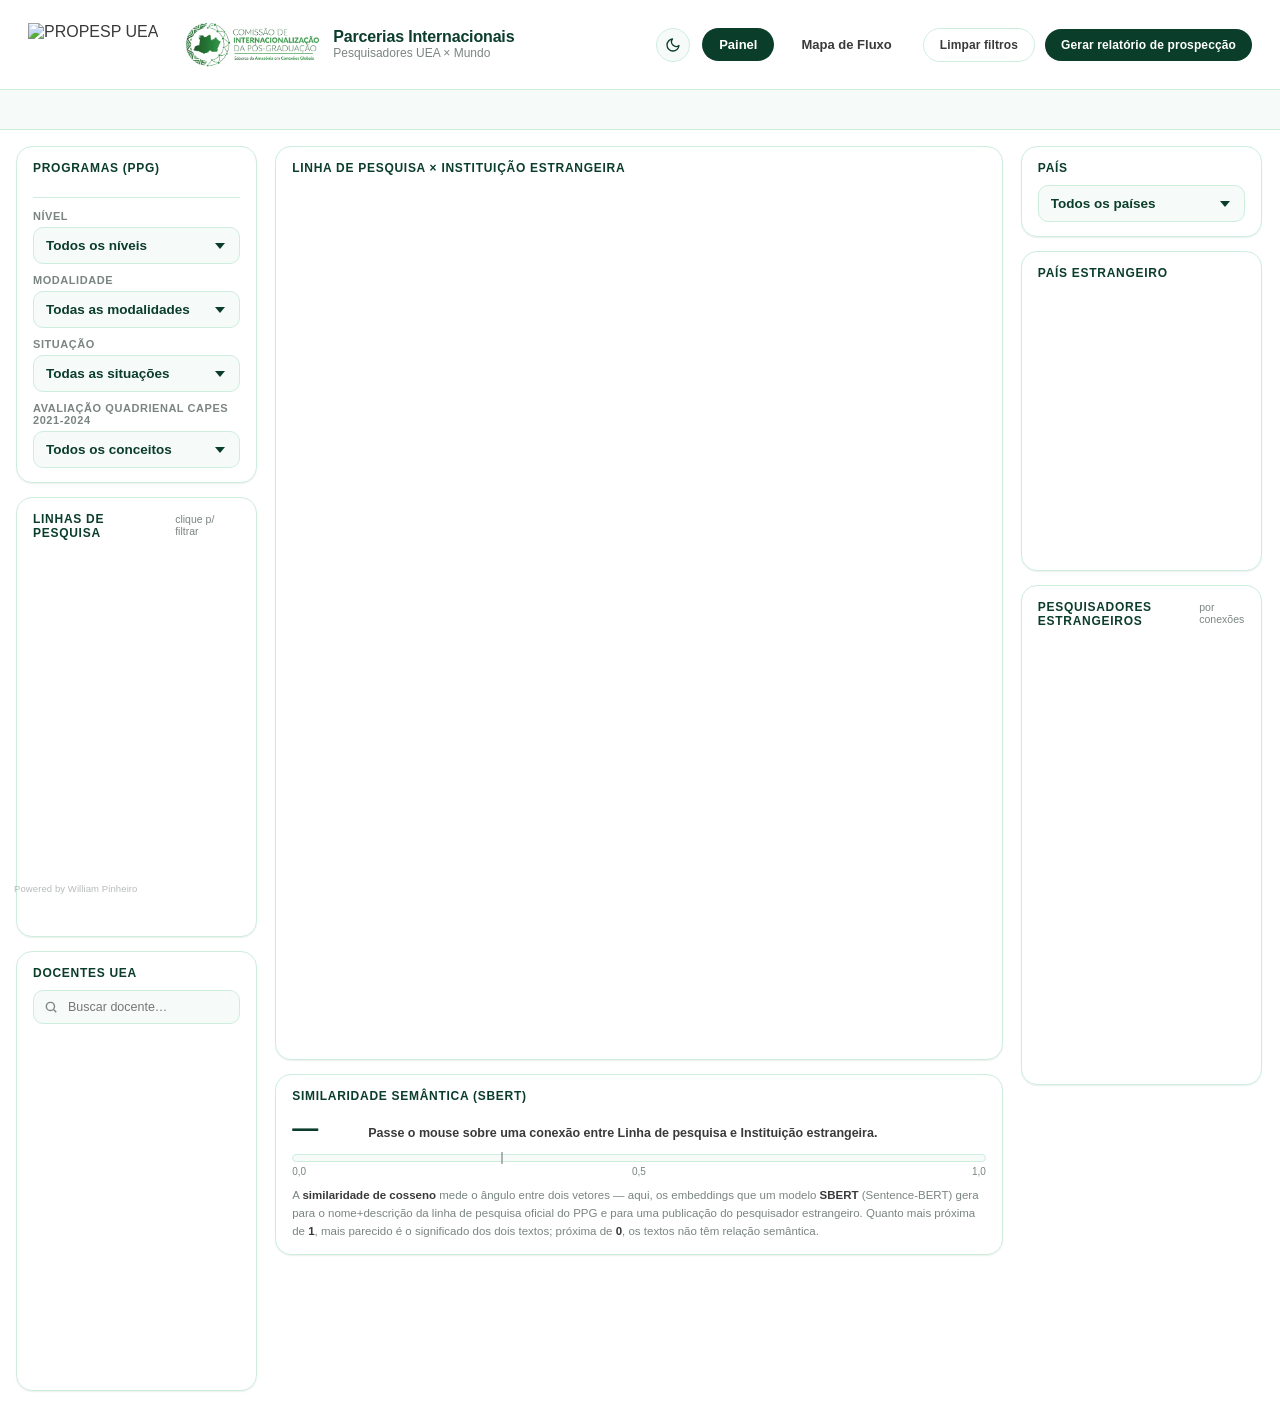
==== docs/index.html @ c83bd137 "Troca o ícone do OpenAlex nos perfis pelo logo simples (marca oficial) Substitui o logo anterior (wo" ====
<!doctype html>
<html lang="pt-BR">
<head>
<meta charset="utf-8" />
<meta name="viewport" content="width=device-width, initial-scale=1" />
<script>(function(){var t=localStorage.getItem('gerbras-theme');if(t==='dark'||t==='light')document.documentElement.setAttribute('data-theme',t);})();</script>
<title>PROPESP · Parcerias Internacionais UEA</title>
<link rel="stylesheet" href="css/style.css?v=25" />
</head>
<body>

<header class="topbar">
  <div class="topbar__brand">
    <img src="image/propespuea.svg" alt="PROPESP UEA" class="topbar__logo" />
    <img src="image/logo_internacionalizacao.png" alt="Comissão de Internacionalização da Pós-Graduação" class="topbar__logo topbar__logo--intl" />
    <div class="topbar__title">
      <strong>Parcerias Internacionais</strong>
      <span>Pesquisadores UEA × Mundo</span>
    </div>
  </div>

  <nav class="topbar__nav">
    <button type="button" id="theme-toggle" class="theme-toggle" aria-label="Alternar tema">
      <svg class="icon-sun" viewBox="0 0 24 24" fill="none" stroke="currentColor" stroke-width="2" stroke-linecap="round"><circle cx="12" cy="12" r="4"/><path d="M12 2v2M12 20v2M4.93 4.93l1.41 1.41M17.66 17.66l1.41 1.41M2 12h2M20 12h2M4.93 19.07l1.41-1.41M17.66 6.34l1.41-1.41"/></svg>
      <svg class="icon-moon" viewBox="0 0 24 24" fill="none" stroke="currentColor" stroke-width="2" stroke-linecap="round" stroke-linejoin="round"><path d="M21 12.79A9 9 0 1111.21 3 7 7 0 0021 12.79z"/></svg>
    </button>
    <a href="index.html" class="topbar__link is-active">Painel</a>
    <a href="flowmap.html" class="topbar__link">Mapa de Fluxo</a>
    <button class="btn btn--ghost" id="btn-clear-filters" style="margin-left:4px;">Limpar filtros</button>
    <button class="btn" id="btn-report">Gerar relatório de prospecção</button>
  </nav>
</header>

<div class="statbar" id="topbar-stats"></div>

<main class="layout">

  <!-- ===================== Coluna 1 — filtros ===================== -->
  <section class="col col--left">

    <div class="panel" data-help="Filtra pelo Programa de Pós-Graduação (PPG) da UEA. Selecionar um PPG agrupa todos os professores vinculados a ele e mostra só as linhas de pesquisa oficiais desse PPG. O número à direita de cada item é o conceito CAPES do PPG na Avaliação Quadrienal 2021-2024.">
      <div class="panel__header">
        <span class="panel__title">Programas (PPG)</span>
        <span class="panel__hint" id="ppg-count-hint"></span>
      </div>
      <div class="checklist" id="filter-ppg-list"></div>

      <div class="capes-filters" data-help="Filtra os PPGs (e, por consequência, os professores) pelos atributos cadastrados na Avaliação Quadrienal CAPES 2021-2024: nível do curso, modalidade, situação e conceito obtido.">
        <div class="field">
          <label>Nível</label>
          <select id="filter-nivel" class="dropdown">
            <option value="">Todos os níveis</option>
          </select>
        </div>
        <div class="field">
          <label>Modalidade</label>
          <select id="filter-modalidade" class="dropdown">
            <option value="">Todas as modalidades</option>
          </select>
        </div>
        <div class="field">
          <label>Situação</label>
          <select id="filter-situacao" class="dropdown">
            <option value="">Todas as situações</option>
          </select>
        </div>
        <div class="field">
          <label>Avaliação quadrienal CAPES 2021-2024</label>
          <select id="filter-conceito" class="dropdown">
            <option value="">Todos os conceitos</option>
          </select>
        </div>
      </div>
    </div>

    <div class="panel panel--grow" style="height:440px;" data-help="Lista as linhas de pesquisa OFICIAIS (nome + descrição do PPG) do(s) PPG(s) selecionado(s) — ou de todos, se nenhum PPG estiver selecionado. Clique numa linha para filtrar o painel só por ela — o número ao lado é quantas conexões internacionais aquela linha tem.">
      <div class="panel__header">
        <span class="panel__title">Linhas de pesquisa</span>
        <span class="panel__hint">clique p/ filtrar</span>
      </div>
      <div class="panel__body">
        <div class="picklist" id="linhas-list"></div>
      </div>
    </div>

    <div class="panel panel--grow" style="height:440px;" data-help="Lista todos os docentes da UEA do(s) PPG(s) selecionado(s) — ou de todos, se nenhum PPG estiver selecionado. Busque pelo nome; o ícone de ORCID (quando disponível) leva ao perfil público do docente. Clique no nome pra abrir o perfil dele no dashboard.">
      <div class="panel__header">
        <span class="panel__title">Docentes UEA</span>
        <span class="panel__hint" id="prof-count-hint"></span>
      </div>
      <div class="panel__body">
        <div class="search-box">
          <svg width="14" height="14" viewBox="0 0 24 24" fill="none" stroke="currentColor" stroke-width="2.4"><circle cx="11" cy="11" r="7"/><path d="M21 21l-4.3-4.3"/></svg>
          <input type="text" id="prof-search" placeholder="Buscar docente…" />
        </div>
        <div class="picklist" id="prof-list"></div>
      </div>
    </div>

  </section>

  <!-- ===================== Coluna 2 — Sankey ===================== -->
  <section class="col col--center">
    <div class="panel panel--grow" data-help="Diagrama de fluxo (Sankey): liga a linha de pesquisa oficial do PPG à instituição estrangeira onde foi encontrado um pesquisador com trabalho semanticamente parecido. A espessura de cada faixa é proporcional ao número de conexões; passe o mouse sobre uma faixa para ver o valor exato.">
      <div class="panel__header">
        <span class="panel__title">Linha de pesquisa × Instituição estrangeira</span>
        <span class="panel__hint" id="sankey-hint"></span>
      </div>
      <div class="panel__body" id="sankey-chart"></div>
    </div>

    <div class="panel" id="sbert-card" data-help="Mede, de 0 a 1, o quão parecido é o significado entre o nome+descrição da linha de pesquisa do PPG e o trabalho do pesquisador estrangeiro, usando um modelo de linguagem (SBERT). Passe o mouse sobre uma faixa do Sankey acima para ver o valor de um par específico aqui.">
      <div class="panel__header">
        <span class="panel__title">Similaridade semântica (SBERT)</span>
        <span class="panel__hint" id="sbert-hint"></span>
      </div>
      <div class="sbert-body">
        <div class="sbert-readout">
          <div class="sbert-score" id="sbert-score">—</div>
          <div class="sbert-pair" id="sbert-pair">Passe o mouse sobre uma conexão entre Linha de pesquisa e Instituição estrangeira.</div>
        </div>
        <div class="sbert-gauge">
          <div class="sbert-gauge__track">
            <div class="sbert-gauge__fill" id="sbert-fill"></div>
            <div class="sbert-gauge__threshold" title="Limiar de referência usado no matching (0,30)"></div>
          </div>
          <div class="sbert-gauge__scale"><span>0,0</span><span>0,5</span><span>1,0</span></div>
        </div>
        <p class="sbert-desc">
          A <b>similaridade de cosseno</b> mede o ângulo entre dois vetores — aqui, os
          embeddings que um modelo <b>SBERT</b> (Sentence-BERT) gera para o nome+descrição
          da linha de pesquisa oficial do PPG e para uma publicação do pesquisador
          estrangeiro. Quanto mais próxima de <b>1</b>, mais parecido é o significado dos
          dois textos; próxima de <b>0</b>, os textos não têm relação semântica.
        </p>
      </div>
    </div>
  </section>

  <!-- ===================== Coluna 3 — visão geral ===================== -->
  <section class="col col--right">

    <div class="panel" data-help="Filtra as conexões pelo país de destino da instituição estrangeira.">
      <div class="panel__header"><span class="panel__title">País</span></div>
      <div class="field">
        <select id="filter-pais" class="dropdown">
          <option value="">Todos os países</option>
        </select>
      </div>
    </div>

    <div class="panel" style="height:320px; display:flex; flex-direction:column;" data-help="Mapa de calor: quanto mais escura a cor de um país, mais conexões (matches) a UEA tem com instituições localizadas lá, considerando os filtros ativos. Passe o mouse sobre um país para ver o número exato.">
      <div class="panel__header"><span class="panel__title">País estrangeiro</span></div>
      <div class="panel__body" id="map-chart" style="flex:1; min-height:0;"></div>
    </div>

    <div class="panel panel--grow" style="height:500px;" data-help="Ranking dos pesquisadores estrangeiros com mais conexões (matches) com professores da UEA, considerando os filtros ativos. Clique num nome para abrir o perfil completo daquele pesquisador.">
      <div class="panel__header">
        <span class="panel__title">Pesquisadores estrangeiros</span>
        <span class="panel__hint">por conexões</span>
      </div>
      <div class="panel__body" id="foreign-ranking"></div>
    </div>

  </section>

</main>

<footer class="site-credit">Powered by William Pinheiro</footer>

<script src="lib/d3.v7.min.js"></script>
<script src="lib/d3-sankey.min.js"></script>
<script src="lib/topojson-client.min.js"></script>
<script src="js/common.js?v=25"></script>
<script src="js/charts.js?v=25"></script>
<script src="js/report.js?v=25"></script>
<script src="js/page1.js?v=25"></script>
</body>
</html>
---- docs/css/style.css ----
/* ==========================================================================
   GERBRAS · Design system — estética clara, bordas finas verdes, motion Apple
   ========================================================================== */

:root {
  color-scheme: light;

  /* superfícies */
  --surface-page: #ffffff;
  --surface-panel: #ffffff;
  --surface-alt: #f6faf8;
  --surface-hover: #eef8f2;

  /* tinta / texto */
  --ink-primary: #0b3d2b;      /* verde escuro — títulos, valores em destaque */
  --ink-secondary: #3a3a3c;    /* cinza escuro — corpo de texto */
  --ink-muted: #7a8580;        /* cinza médio — legendas, eixos, metadados */
  --ink-on-accent: #ffffff;

  /* bordas */
  --border-hairline: #cdeedd;  /* verde claro, fino */
  --border-strong: #9fd9bb;

  /* acento interativo */
  --accent: #1f8a5f;
  --accent-strong: #0b6b45;
  --accent-wash: rgba(31, 138, 95, 0.08);

  /* paleta categórica (linhas de pesquisa) — validada scripts/validate_palette.js */
  --cat-1: #2a78d6; /* azul */
  --cat-2: #eb6834; /* laranja */
  --cat-3: #1baf7a; /* água */
  --cat-4: #eda100; /* amarelo */
  --cat-5: #e87ba4; /* magenta */
  --cat-6: #008300; /* verde */
  --cat-7: #4a3aa7; /* violeta */
  --cat-8: #e34948; /* vermelho — reservado p/ bucket "Outras" */

  /* geometria */
  --radius-sm: 10px;
  --radius-md: 16px;
  --radius-lg: 22px;
  --radius-pill: 999px;

  /* sombra sutil */
  --shadow-sm: 0 1px 2px rgba(11, 61, 43, 0.05), 0 1px 1px rgba(11, 61, 43, 0.03);
  --shadow-md: 0 8px 24px rgba(11, 61, 43, 0.08);
  --shadow-lift: 0 12px 32px rgba(11, 61, 43, 0.14);

  /* motion — curva estilo Apple */
  --ease: cubic-bezier(0.32, 0.72, 0, 1);
  --dur-fast: 160ms;
  --dur-mid: 280ms;
  --dur-slow: 480ms;

  --font: -apple-system, BlinkMacSystemFont, "SF Pro Display", "SF Pro Text",
    "Segoe UI", "Helvetica Neue", Arial, sans-serif;

  --topbar-h: 10vh;

  /* mapas/gráficos — cromo neutro (lido pelo JS via getComputedStyle) */
  --chart-map-fill: #eef5f1;
  --chart-map-border: #0b6b45; /* alto contraste c/ o fill p/ projeção (datashow) */
  --chart-node-neutral: #0b3d2b;
  --chart-seq-1: #eaf7f0; --chart-seq-2: #c7ecda; --chart-seq-3: #96dab9;
  --chart-seq-4: #5fc192; --chart-seq-5: #2e9e6c; --chart-seq-6: #0f7a4d; --chart-seq-7: #0b5c3a;

  --topbar-bg: rgba(255, 255, 255, 0.9);
}

/* ---------- tema escuro: alta legibilidade, mesmos tokens ---------- */
@media (prefers-color-scheme: dark) {
  :root:not([data-theme="light"]) {
    color-scheme: dark;
    --surface-page: #0a100c;
    --surface-panel: #101712;
    --surface-alt: #171f1a;
    --surface-hover: #1e2921;

    --ink-primary: #7fe8ab;
    --ink-secondary: #e7ebe8;
    --ink-muted: #93a196;
    --ink-on-accent: #06120a;

    --border-hairline: #24352b;
    --border-strong: #3a5a45;

    --accent: #34d399;
    --accent-strong: #6ee7b8;
    --accent-wash: rgba(52, 211, 153, 0.16);

    --cat-1: #3987e5; --cat-2: #d95926; --cat-3: #199e70; --cat-4: #c98500;
    --cat-5: #d55181; --cat-6: #14a814; --cat-7: #9085e9; --cat-8: #e66767;

    --shadow-sm: 0 1px 2px rgba(0, 0, 0, 0.5), 0 1px 1px rgba(0, 0, 0, 0.35);
    --shadow-md: 0 8px 24px rgba(0, 0, 0, 0.55);
    --shadow-lift: 0 12px 36px rgba(0, 0, 0, 0.65);

    --chart-map-fill: #1c2620;
    --chart-map-border: #6ee7b8; /* alto contraste c/ o fill p/ projeção (datashow) */
    --chart-node-neutral: #e7ebe8;
    --chart-seq-1: #142a20; --chart-seq-2: #164028; --chart-seq-3: #185c34;
    --chart-seq-4: #1c7d40; --chart-seq-5: #26a352; --chart-seq-6: #4bc873; --chart-seq-7: #8de6a5;

    --topbar-bg: rgba(10, 16, 12, 0.86);
  }
}
:root[data-theme="dark"] {
  color-scheme: dark;
  --surface-page: #0a100c;
  --surface-panel: #101712;
  --surface-alt: #171f1a;
  --surface-hover: #1e2921;

  --ink-primary: #7fe8ab;
  --ink-secondary: #e7ebe8;
  --ink-muted: #93a196;
  --ink-on-accent: #06120a;

  --border-hairline: #24352b;
  --border-strong: #3a5a45;

  --accent: #34d399;
  --accent-strong: #6ee7b8;
  --accent-wash: rgba(52, 211, 153, 0.16);

  --cat-1: #3987e5; --cat-2: #d95926; --cat-3: #199e70; --cat-4: #c98500;
  --cat-5: #d55181; --cat-6: #14a814; --cat-7: #9085e9; --cat-8: #e66767;

  --shadow-sm: 0 1px 2px rgba(0, 0, 0, 0.5), 0 1px 1px rgba(0, 0, 0, 0.35);
  --shadow-md: 0 8px 24px rgba(0, 0, 0, 0.55);
  --shadow-lift: 0 12px 36px rgba(0, 0, 0, 0.65);

  --chart-map-fill: #1c2620;
  --chart-map-border: #6ee7b8; /* alto contraste c/ o fill p/ projeção (datashow) */
  --chart-node-neutral: #e7ebe8;
  --chart-seq-1: #142a20; --chart-seq-2: #164028; --chart-seq-3: #185c34;
  --chart-seq-4: #1c7d40; --chart-seq-5: #26a352; --chart-seq-6: #4bc873; --chart-seq-7: #8de6a5;

  --topbar-bg: rgba(10, 16, 12, 0.86);
}

* { box-sizing: border-box; }

html, body {
  margin: 0;
  padding: 0;
  min-height: 100%;
  background: var(--surface-page);
  color: var(--ink-secondary);
  font-family: var(--font);
  -webkit-font-smoothing: antialiased;
  overflow-y: auto;
  overflow-x: hidden;
}

::selection { background: var(--accent-wash); color: var(--ink-primary); }

/* ---------- scrollbars finas, discretas ---------- */
* { scrollbar-width: thin; scrollbar-color: var(--border-strong) transparent; }
*::-webkit-scrollbar { width: 6px; height: 6px; }
*::-webkit-scrollbar-thumb { background: var(--border-strong); border-radius: var(--radius-pill); }
*::-webkit-scrollbar-track { background: transparent; }

/* ==========================================================================
   Barra superior
   ========================================================================== */
.topbar {
  height: var(--topbar-h);
  min-height: 56px;
  display: flex;
  align-items: center;
  justify-content: space-between;
  padding: 0 28px;
  background: var(--topbar-bg);
  backdrop-filter: saturate(180%) blur(14px);
  border-bottom: 1px solid var(--border-hairline);
  position: relative;
  z-index: 20;
}

.topbar__brand { display: flex; align-items: center; gap: 14px; }
.topbar__logo { height: calc(var(--topbar-h) * 0.6); max-height: 44px; width: auto; display: block; }
.topbar__logo--intl { max-width: 190px; padding-left: 14px; border-left: 1px solid var(--border); }
.topbar__title { display: flex; flex-direction: column; line-height: 1.15; }
.topbar__title strong { color: var(--ink-primary); font-size: 16px; font-weight: 700; letter-spacing: -0.01em; }
.topbar__title span { color: var(--ink-muted); font-size: 12px; font-weight: 500; }

.site-credit {
  position: fixed; left: 14px; bottom: 6px; z-index: 5;
  font-size: 9.5px; font-weight: 500; color: var(--ink-muted);
  opacity: 0.55; letter-spacing: 0.01em; pointer-events: none;
}

.topbar__nav { display: flex; align-items: center; gap: 10px; }
.topbar__link {
  font-size: 13px; font-weight: 600; color: var(--ink-secondary);
  text-decoration: none; padding: 8px 16px; border-radius: var(--radius-pill);
  border: 1px solid transparent; transition: all var(--dur-fast) var(--ease);
}
.topbar__link:hover { background: var(--surface-hover); border-color: var(--border-hairline); }
.topbar__link.is-active { background: var(--ink-primary); color: var(--ink-on-accent); }

/* segunda barra, logo abaixo do topbar — só os cards de estatística
   (Pesquisadores / Instituições estrangeiras / Conexões etc.) */
.statbar {
  display: flex; align-items: center; justify-content: center; gap: 32px;
  min-height: 40px;
  padding: 10px 28px;
  background: var(--surface-alt);
  border-bottom: 1px solid var(--border-hairline);
  position: relative; z-index: 19;
}
.topbar__stat { text-align: center; line-height: 1.1; }
.topbar__stat b { display: block; font-size: 15px; color: var(--ink-primary); font-variant-numeric: tabular-nums; }
.topbar__stat small { font-size: 10.5px; color: var(--ink-muted); text-transform: uppercase; letter-spacing: 0.04em; }

.theme-toggle {
  display: flex; align-items: center; justify-content: center;
  width: 34px; height: 34px; flex: none; margin-right: 2px;
  border-radius: 50%; border: 1px solid var(--border-hairline);
  background: var(--surface-alt); color: var(--ink-primary);
  cursor: pointer; transition: all var(--dur-fast) var(--ease);
}
.theme-toggle:hover { background: var(--surface-hover); border-color: var(--border-strong); transform: translateY(-1px); }
.theme-toggle svg { width: 16px; height: 16px; }
/* o JS sempre define data-theme explicitamente em <html>, então só
   precisamos alternar os ícones por esse atributo */
.theme-toggle .icon-sun { display: none; }
.theme-toggle .icon-moon { display: block; }
:root[data-theme="dark"] .theme-toggle .icon-sun { display: block; }
:root[data-theme="dark"] .theme-toggle .icon-moon { display: none; }

/* ==========================================================================
   Layout de colunas — página 1
   ========================================================================== */
.layout {
  min-height: calc(100vh - var(--topbar-h));
  display: grid;
  grid-template-columns: 20fr 60fr 20fr;
  gap: 16px;
  padding: 16px;
  align-items: start;
}

/* a página inteira rola (não cada coluna isolada) — os painéis têm altura
   fixa (ver #sankey-chart, .chart-fixed etc.) para não ficar espremendo o
   gráfico conforme o tamanho da tela; o que sobra vira scroll da página. */
.col { min-width: 0; display: flex; flex-direction: column; gap: 14px; overflow: visible; padding-right: 2px; }
.col--center { overflow: visible; }

/* ==========================================================================
   Cartões / painéis
   ========================================================================== */
.panel {
  background: var(--surface-panel);
  border: 1px solid var(--border-hairline);
  border-radius: var(--radius-md);
  box-shadow: var(--shadow-sm);
  padding: 14px 16px;
  transition: box-shadow var(--dur-mid) var(--ease), transform var(--dur-mid) var(--ease), border-color var(--dur-mid) var(--ease);
}
.panel:hover { box-shadow: var(--shadow-md); border-color: var(--border-strong); }

.panel--flush { padding: 0; overflow: hidden; }
.panel--grow { flex: 1 1 auto; min-height: 0; display: flex; flex-direction: column; }

.panel__header {
  display: flex; align-items: baseline; justify-content: space-between;
  margin-bottom: 10px;
}
.panel__title {
  font-size: 12px; font-weight: 700; color: var(--ink-primary);
  text-transform: uppercase; letter-spacing: 0.06em;
}
.panel__hint { font-size: 10.5px; color: var(--ink-muted); }
.panel__body {
  flex: 1 1 auto; min-height: 0; overflow-y: auto; overflow-x: hidden;
  display: flex; flex-direction: column;
}

/* ==========================================================================
   Filtros
   ========================================================================== */
.field { display: flex; flex-direction: column; gap: 6px; }
.field label {
  font-size: 11px; font-weight: 700; color: var(--ink-muted);
  text-transform: uppercase; letter-spacing: 0.05em;
}

select.dropdown {
  appearance: none; -webkit-appearance: none;
  width: 100%; padding: 10px 34px 10px 12px;
  font-family: var(--font); font-size: 13.5px; font-weight: 600; color: var(--ink-primary);
  background: var(--surface-alt) url('data:image/svg+xml;utf8,<svg xmlns="http://www.w3.org/2000/svg" width="10" height="6"><path d="M0 0l5 6 5-6z" fill="%230b3d2b"/></svg>') no-repeat right 14px center;
  border: 1px solid var(--border-hairline); border-radius: var(--radius-sm);
  cursor: pointer; transition: all var(--dur-fast) var(--ease);
}
select.dropdown:hover { border-color: var(--border-strong); background-color: var(--surface-hover); }
select.dropdown:focus { outline: none; border-color: var(--accent); box-shadow: 0 0 0 3px var(--accent-wash); }

.checklist { display: flex; flex-direction: column; gap: 2px; max-height: 190px; overflow-y: auto; }
.checkrow {
  display: flex; align-items: center; gap: 9px; padding: 6px 8px;
  border-radius: var(--radius-sm); cursor: pointer; user-select: none;
  transition: background var(--dur-fast) var(--ease);
}
.checkrow:hover { background: var(--surface-hover); }
.checkrow input { accent-color: var(--accent); width: 14px; height: 14px; cursor: pointer; flex: none; }
.checkrow span { font-size: 12.5px; font-weight: 600; color: var(--ink-secondary); overflow: hidden; text-overflow: ellipsis; white-space: nowrap; min-width: 0; }
.checkrow .dot { width: 8px; height: 8px; border-radius: 50%; flex: none; background: var(--border-strong); }
.checkrow small { margin-left: auto; font-size: 10.5px; color: var(--ink-muted); font-variant-numeric: tabular-nums; flex: none; }
.checkrow--dim { opacity: 0.42; }

/* conceito CAPES, à direita do nome do PPG na checklist — mesmo padrão dos
   demais números à direita nas listas (.checkrow small), sem círculo/pill */
.ppg-grade { font-weight: 800; color: var(--ink-primary); }
.ppg-grade--pending { color: var(--ink-muted); font-weight: 700; }

/* filtros da Avaliação Quadrienal CAPES, abaixo da checklist de PPGs */
.capes-filters {
  display: flex; flex-direction: column; gap: 10px;
  margin-top: 12px; padding-top: 12px; border-top: 1px solid var(--border-hairline);
}
.capes-filters .field { gap: 5px; }

/* listas selecionáveis (linhas de pesquisa / professores) */
.picklist { display: flex; flex-direction: column; gap: 3px; flex: 1 1 auto; min-height: 0; overflow-y: auto; }
.pickrow {
  display: flex; align-items: center; gap: 8px; padding: 7px 9px;
  border-radius: var(--radius-sm); cursor: pointer; border: 1px solid transparent;
  transition: all var(--dur-fast) var(--ease);
}
.pickrow:hover { background: var(--surface-hover); }
.pickrow.is-active { background: var(--accent-wash); border-color: var(--border-strong); }
.pickrow .dot { width: 8px; height: 8px; border-radius: 50%; flex: none; background: var(--border-strong); }
.pickrow .label { font-size: 12.5px; font-weight: 600; color: var(--ink-secondary); overflow: hidden; text-overflow: ellipsis; white-space: nowrap; }
.pickrow.is-active .label { color: var(--ink-primary); }
.pickrow .count { margin-left: auto; font-size: 10.5px; color: var(--ink-muted); font-variant-numeric: tabular-nums; }
.orcid-link { margin-left: auto; flex: none; display: flex; align-items: center; }
.orcid-icon { width: 16px; height: 16px; display: block; opacity: .85; transition: opacity var(--dur-fast) var(--ease); }
.orcid-link:hover .orcid-icon { opacity: 1; }
.orcid-link--empty { width: 16px; height: 16px; }

.rank { display: flex; align-items: center; gap: 10px; padding: 7px 4px; border-radius: var(--radius-sm); transition: background var(--dur-fast) var(--ease); cursor: pointer; }
.rank:hover { background: var(--surface-hover); }
.rank__pos { width: 18px; font-size: 11px; font-weight: 800; color: var(--ink-muted); text-align: right; }
.rank__name { flex: 1; font-size: 12.5px; font-weight: 600; color: var(--ink-secondary); overflow: hidden; text-overflow: ellipsis; white-space: nowrap; }
.rank__val { font-size: 11px; font-weight: 700; color: var(--accent-strong); font-variant-numeric: tabular-nums; }

.search-box {
  display: flex; align-items: center; gap: 8px; flex: none;
  background: var(--surface-alt); border: 1px solid var(--border-hairline);
  border-radius: var(--radius-sm); padding: 8px 10px; margin-bottom: 8px;
  transition: all var(--dur-fast) var(--ease);
}
.search-box:focus-within { border-color: var(--accent); box-shadow: 0 0 0 3px var(--accent-wash); }
.search-box input { border: none; outline: none; background: transparent; font-family: var(--font); font-size: 12.5px; color: var(--ink-primary); width: 100%; }
.search-box svg { flex: none; color: var(--ink-muted); }

/* botão limpar filtros */
.btn {
  font-family: var(--font); font-size: 12px; font-weight: 700; letter-spacing: 0.01em;
  color: var(--ink-on-accent); background: var(--ink-primary);
  border: none; border-radius: var(--radius-pill); padding: 9px 16px;
  cursor: pointer; transition: all var(--dur-fast) var(--ease);
}
.btn:hover { background: var(--accent-strong); transform: translateY(-1px); box-shadow: var(--shadow-md); }
.btn:active { transform: translateY(0); }
.btn--ghost { background: transparent; color: var(--ink-secondary); border: 1px solid var(--border-hairline); }
.btn--ghost:hover { background: var(--surface-hover); color: var(--ink-primary); border-color: var(--border-strong); box-shadow: none; }

/* ==========================================================================
   Tipografia utilitária
   ========================================================================== */
h1, h2, h3 { color: var(--ink-primary); margin: 0; font-weight: 700; letter-spacing: -0.01em; }
.text-xs { font-size: 10.5px; }
.text-sm { font-size: 12.5px; }
.text-md { font-size: 14px; }
.text-lg { font-size: 18px; }
.text-xl { font-size: 26px; }
.muted { color: var(--ink-muted); }
.strong { color: var(--ink-primary); font-weight: 700; }

.empty-hint { font-size: 12px; color: var(--ink-muted); padding: 14px 4px; text-align: center; }

/* ==========================================================================
   Tooltip global (usado pelos gráficos D3)
   ========================================================================== */
.viz-tooltip {
  position: fixed; pointer-events: none; z-index: 999;
  background: var(--ink-primary); color: #fff;
  font-family: var(--font); font-size: 12px; font-weight: 500;
  padding: 8px 11px; border-radius: 10px; box-shadow: var(--shadow-lift);
  opacity: 0; transform: translate(-50%, calc(-100% - 10px)) scale(0.96);
  transition: opacity var(--dur-fast) var(--ease), transform var(--dur-fast) var(--ease);
  max-width: 240px; line-height: 1.4;
}
.viz-tooltip.is-visible { opacity: 1; transform: translate(-50%, calc(-100% - 14px)) scale(1); }
.viz-tooltip b { color: #bdf0d6; }

/* ==========================================================================
   Tooltip de ajuda (hover parado por 3s sobre um card/gráfico — ver
   initHelpTooltips em common.js). Visual deliberadamente diferente do
   .viz-tooltip acima (borda de destaque à esquerda, fundo claro) pra não
   ser confundido com o tooltip de dados dos gráficos.
   ========================================================================== */
.help-tooltip {
  position: fixed; pointer-events: none; z-index: 1000;
  max-width: 260px;
  background: var(--surface-panel); color: var(--ink-secondary);
  border: 1px solid var(--border-strong); border-left: 3px solid var(--accent);
  border-radius: var(--radius-sm); box-shadow: var(--shadow-lift);
  padding: 10px 13px;
  font-family: var(--font); font-size: 12px; font-weight: 500; line-height: 1.45;
  opacity: 0; transform: translateY(4px) scale(0.98);
  transition: opacity var(--dur-fast) var(--ease), transform var(--dur-fast) var(--ease);
}
.help-tooltip.is-visible { opacity: 1; transform: translateY(0) scale(1); }

/* ==========================================================================
   Sankey
   ========================================================================== */
/* altura fixa e generosa — não encolhe conforme o tamanho da tela; o que
   não couber vira scroll da página (ver .layout/.col acima) */
#sankey-chart { width: 100%; height: 860px; }
.sankey-node rect { stroke: rgba(255,255,255,0.6); stroke-width: 1px; rx: 4px; transition: opacity var(--dur-fast) var(--ease); }
.sankey-node text { font-family: var(--font); font-size: 11px; font-weight: 600; fill: var(--ink-secondary); }
.sankey-node.is-dim rect { opacity: 0.15; }
.sankey-node.is-dim text { opacity: 0.25; }
.sankey-node.is-selected rect { stroke: var(--ink-primary); stroke-width: 2.5px; }
.sankey-node.is-selected text { font-weight: 800; fill: var(--ink-primary); }
.sankey-link { fill: none; transition: opacity var(--dur-fast) var(--ease), stroke-width var(--dur-fast) var(--ease); cursor: pointer; }
.sankey-link.is-dim { opacity: 0.06; }
.sankey-link:hover { opacity: 0.95 !important; }
.sankey-col-title {
  font-family: var(--font); font-size: 10.5px; font-weight: 700; letter-spacing: 0.05em;
  text-transform: uppercase; fill: var(--ink-muted);
}

/* botões de ativar/desativar cada coluna do Sankey */
.sankey-toolbar { display: flex; align-items: center; gap: 6px; flex-wrap: wrap; }
.col-toggle {
  font-family: var(--font); font-size: 11px; font-weight: 700; letter-spacing: 0.02em;
  color: var(--ink-secondary); background: var(--surface-alt);
  border: 1px solid var(--border-hairline); border-radius: var(--radius-pill);
  padding: 5px 12px; cursor: pointer; transition: all var(--dur-fast) var(--ease);
}
.col-toggle:hover { border-color: var(--border-strong); color: var(--ink-primary); }
.col-toggle.is-active { background: var(--accent-wash); border-color: var(--accent); color: var(--ink-primary); }
.col-toggle.is-off { opacity: 0.55; text-decoration: line-through; }

/* card dinâmico de similaridade de cosseno (SBERT), abaixo do Sankey */
#sbert-card { flex: none; }
.sbert-body { display: flex; flex-direction: column; gap: 10px; }
.sbert-readout { display: flex; align-items: baseline; gap: 12px; }
.sbert-score {
  font-size: 26px; font-weight: 800; color: var(--ink-primary);
  font-variant-numeric: tabular-nums; min-width: 64px;
  transition: color var(--dur-fast) var(--ease);
}
.sbert-pair { font-size: 12.5px; font-weight: 600; color: var(--ink-secondary); line-height: 1.4; }
.sbert-pair b { color: var(--ink-primary); }
.sbert-gauge__track {
  position: relative; height: 8px; border-radius: var(--radius-pill);
  background: var(--surface-alt); border: 1px solid var(--border-hairline); overflow: visible;
}
.sbert-gauge__fill {
  height: 100%; width: 0%; border-radius: var(--radius-pill);
  background: var(--accent-strong); transition: width var(--dur-mid) var(--ease);
}
.sbert-gauge__threshold {
  position: absolute; top: -3px; bottom: -3px; left: 30%;
  width: 2px; background: var(--ink-muted); opacity: 0.6;
}
.sbert-gauge__scale {
  display: flex; justify-content: space-between; margin-top: 4px;
  font-size: 10px; color: var(--ink-muted); font-variant-numeric: tabular-nums;
}
.sbert-desc { font-size: 11.5px; line-height: 1.55; color: var(--ink-muted); margin: 0; }
.sbert-desc b { color: var(--ink-secondary); }

/* ==========================================================================
   Word cloud / mapa / barras
   ========================================================================== */
#map-chart, #bar-chart { width: 100%; height: 100%; }

.map-country { transition: fill var(--dur-mid) var(--ease); cursor: pointer; }
.map-sphere { fill: var(--surface-alt); }
.map-graticule { fill: none; stroke: var(--border-hairline); stroke-width: 0.5px; }
.map-pin { transition: r var(--dur-fast) var(--ease); cursor: pointer; }

.bar-track rect.bg { fill: var(--surface-alt); }
.bar-track rect.fg { transition: width var(--dur-mid) var(--ease); cursor: pointer; }
.bar-label { font-family: var(--font); font-size: 11px; font-weight: 600; fill: var(--ink-secondary); }
.bar-value { font-family: var(--font); font-size: 10.5px; font-weight: 700; fill: var(--ink-primary); font-variant-numeric: tabular-nums; }

/* ==========================================================================
   Página 2 — Flow map
   ========================================================================== */
.flow-page { height: calc(100vh - var(--topbar-h)); padding: 16px; display: flex; flex-direction: column; gap: 14px; }
.flow-hero { display: flex; align-items: flex-end; justify-content: space-between; padding: 0 4px; }
.flow-hero h1 { font-size: 22px; }
.flow-hero p { margin: 4px 0 0; font-size: 13px; color: var(--ink-muted); max-width: 640px; }
.flow-map-wrap { flex: 1 1 auto; min-height: 0; }
#flow-chart { width: 100%; height: 100%; }

.flow-globe { cursor: grab; touch-action: none; }
.flow-globe.is-grabbing { cursor: grabbing; }

.flow-arc { fill: none; cursor: pointer; transition: opacity var(--dur-fast) var(--ease), stroke-width var(--dur-fast) var(--ease); }
.flow-arc.is-dim { opacity: 0.08; }
.flow-dot-origin { fill: var(--ink-primary); }
.flow-dot-dest { cursor: pointer; transition: r var(--dur-fast) var(--ease); }

.flow-legend { display: flex; align-items: center; gap: 18px; padding: 10px 16px; }
.flow-legend__item { display: flex; align-items: center; gap: 7px; font-size: 11.5px; color: var(--ink-secondary); font-weight: 600; }
.flow-legend__swatch { width: 10px; height: 10px; border-radius: 3px; }

/* painel flutuante de detalhes ao clicar um fluxo */
.flow-detail {
  position: fixed; right: 24px; bottom: 24px; width: 320px;
  background: var(--surface-panel); border: 1px solid var(--border-hairline);
  border-radius: var(--radius-lg); box-shadow: var(--shadow-lift);
  padding: 18px; z-index: 30;
  opacity: 0; transform: translateY(16px) scale(0.98); pointer-events: none;
  transition: opacity var(--dur-mid) var(--ease), transform var(--dur-mid) var(--ease);
}
.flow-detail.is-visible { opacity: 1; transform: translateY(0) scale(1); pointer-events: auto; }
.flow-detail h3 { font-size: 15px; margin-bottom: 4px; }
.flow-detail .muted { font-size: 12px; }
.flow-detail .actions { display: flex; gap: 8px; }
.flow-detail .actions .btn { flex: 1; text-align: center; }

.kw-tags { display: flex; flex-wrap: wrap; gap: 6px; }
.kw-tag {
  font-size: 10.5px; font-weight: 700; color: var(--accent-strong);
  background: var(--accent-wash); border-radius: var(--radius-pill); padding: 4px 10px;
}

/* ==========================================================================
   Motion de entrada
   ========================================================================== */
@keyframes rise-in {
  from { opacity: 0; transform: translateY(10px); }
  to { opacity: 1; transform: translateY(0); }
}
.panel, .topbar, .statbar { animation: rise-in var(--dur-slow) var(--ease) both; }
.col:nth-child(1) .panel:nth-child(1) { animation-delay: 20ms; }
.col:nth-child(1) .panel:nth-child(2) { animation-delay: 60ms; }
.col:nth-child(1) .panel:nth-child(3) { animation-delay: 100ms; }
.col:nth-child(1) .panel:nth-child(4) { animation-delay: 140ms; }
.col:nth-child(2) .panel { animation-delay: 80ms; }
.col:nth-child(3) .panel:nth-child(1) { animation-delay: 100ms; }
.col:nth-child(3) .panel:nth-child(2) { animation-delay: 140ms; }
.col:nth-child(3) .panel:nth-child(3) { animation-delay: 180ms; }
.col:nth-child(3) .panel:nth-child(4) { animation-delay: 220ms; }

/* responsivo simples para telas menores: empilha as 3 colunas em 1 */
@media (max-width: 980px) {
  .layout { grid-template-columns: 1fr; }
}

/* ==========================================================================
   Página 3 — Perfil do pesquisador estrangeiro
   ========================================================================== */
.layout--profile { grid-template-columns: 30fr 40fr 30fr; }

.topbar__back {
  display: flex; align-items: center; gap: 6px;
  font-size: 13px; font-weight: 700; color: var(--ink-secondary);
  text-decoration: none; padding: 8px 14px; border-radius: var(--radius-pill);
  border: 1px solid var(--border-hairline); margin-right: 8px;
  transition: all var(--dur-fast) var(--ease);
}
.topbar__back:hover { background: var(--surface-hover); border-color: var(--border-strong); color: var(--ink-primary); }

.avatar {
  width: 64px; height: 64px; border-radius: 50%;
  display: flex; align-items: center; justify-content: center;
  font-size: 22px; font-weight: 800; color: #fff;
  flex: none;
}

.profile-head { display: flex; align-items: center; gap: 16px; }
.profile-head h1 { font-size: 19px; line-height: 1.25; }
.profile-head .muted { font-size: 12.5px; margin-top: 3px; }

.badge-row { display: flex; flex-wrap: wrap; gap: 7px; margin-top: 12px; }
.badge {
  display: inline-flex; align-items: center; gap: 5px;
  font-size: 11px; font-weight: 700; color: var(--ink-secondary);
  background: var(--surface-alt); border: 1px solid var(--border-hairline);
  border-radius: var(--radius-pill); padding: 5px 11px;
}
.badge a { color: inherit; text-decoration: none; }
.badge--link { color: var(--accent-strong); border-color: var(--border-strong); cursor: pointer; }
.badge--link:hover { background: var(--accent-wash); }
.badge-icon { width: 14px; height: 14px; flex: none; display: block; object-fit: contain; }

.stat-row { display: flex; gap: 10px; }
.stat-tile {
  flex: 1; background: var(--surface-alt); border: 1px solid var(--border-hairline);
  border-radius: var(--radius-sm); padding: 10px 12px; text-align: center;
}
.stat-tile b { display: block; font-size: 20px; color: var(--ink-primary); font-variant-numeric: tabular-nums; }
.stat-tile small { font-size: 10px; color: var(--ink-muted); text-transform: uppercase; letter-spacing: 0.04em; }

.info-row { display: flex; justify-content: space-between; gap: 10px; padding: 7px 0; border-bottom: 1px solid var(--border-hairline); font-size: 12.5px; }
.info-row:last-child { border-bottom: none; }
.info-row span:first-child { color: var(--ink-muted); font-weight: 600; }
.info-row span:last-child { color: var(--ink-secondary); font-weight: 600; text-align: right; max-width: 60%; }
.info-row a { color: var(--accent-strong); text-decoration: none; }
.info-row a:hover { text-decoration: underline; }

#institution-map { width: 100%; height: 100%; min-height: 140px; }

.pub-card {
  padding: 12px 4px; border-bottom: 1px solid var(--border-hairline);
  transition: background var(--dur-fast) var(--ease);
}
.pub-card:last-child { border-bottom: none; }
.pub-card:hover { background: var(--surface-hover); }
.pub-card__title { font-size: 12.5px; font-weight: 700; color: var(--ink-primary); line-height: 1.4; }
.pub-card__meta { font-size: 11px; color: var(--ink-muted); margin-top: 4px; display: flex; gap: 8px; flex-wrap: wrap; }
.pub-card__meta a { color: var(--accent-strong); text-decoration: none; font-weight: 700; }
.pub-card__meta a:hover { text-decoration: underline; }

.skeleton {
  background: linear-gradient(90deg, var(--surface-alt) 25%, var(--surface-hover) 37%, var(--surface-alt) 63%);
  background-size: 400% 100%; animation: skeleton-wave 1.4s ease infinite;
  border-radius: var(--radius-sm); height: 12px; margin: 6px 0;
}
@keyframes skeleton-wave { 0% { background-position: 100% 50%; } 100% { background-position: 0 50%; } }
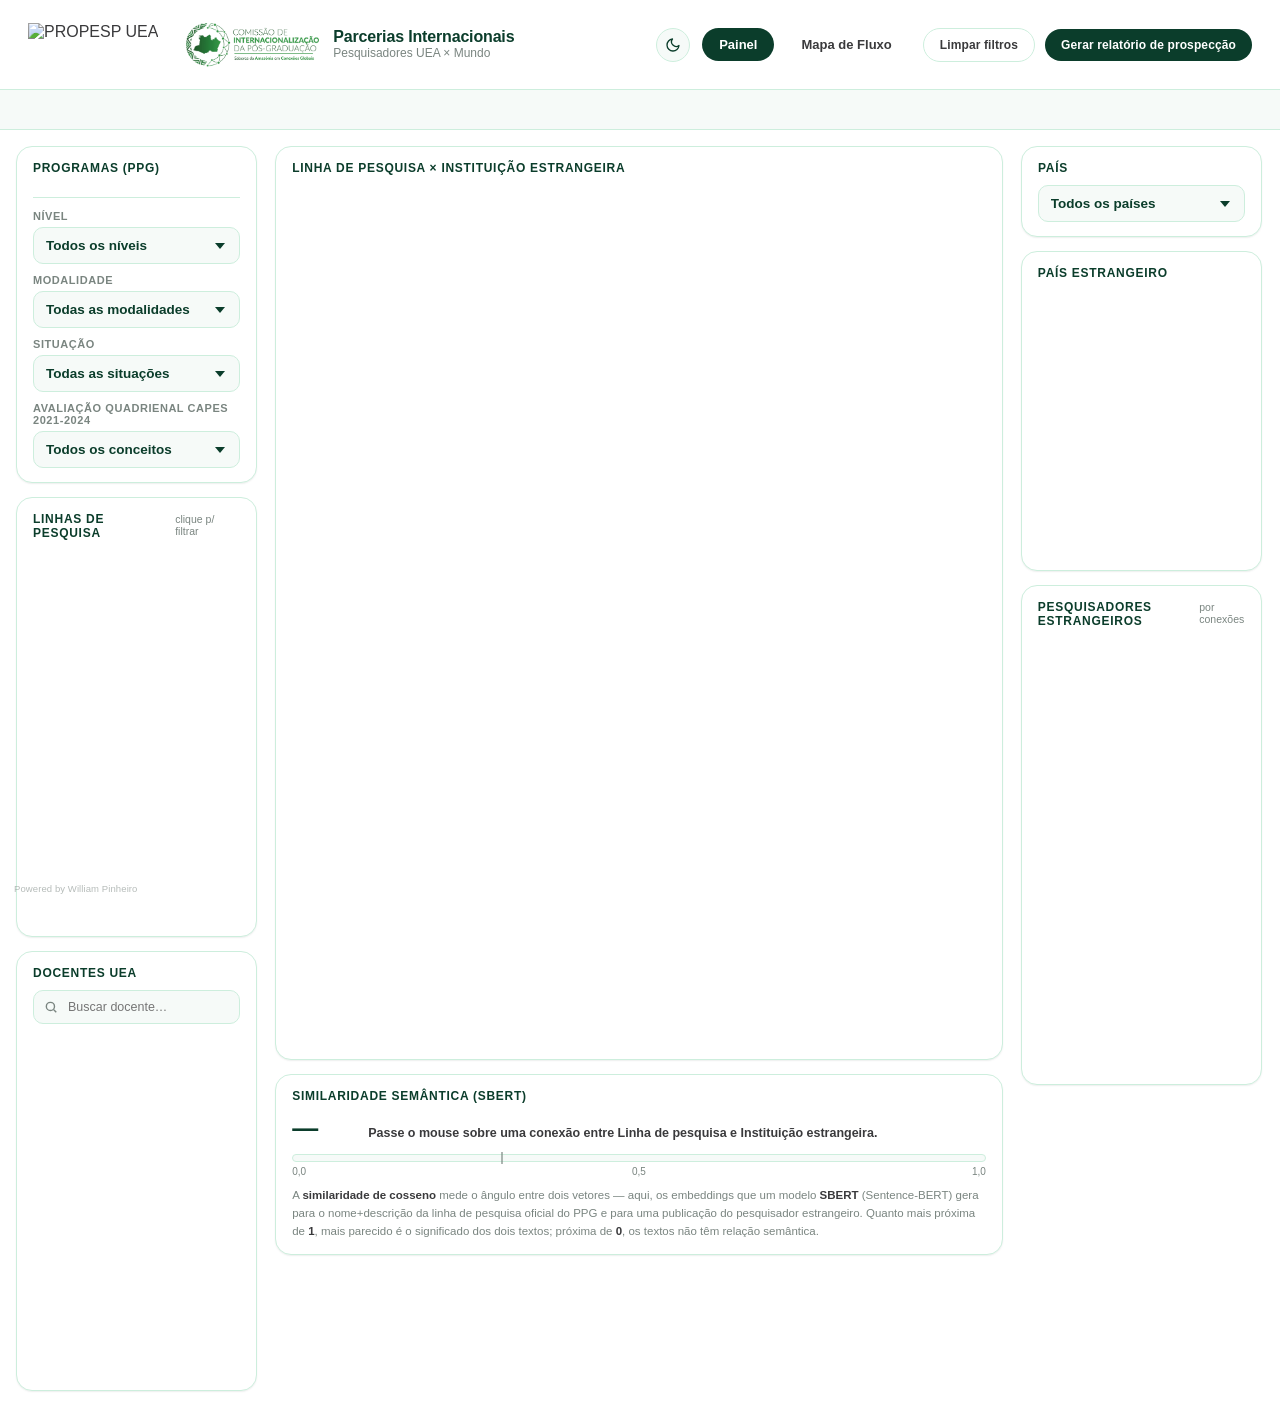
==== commit 62ec194d: "Remove corte de top-8 por linha no matching e reorganiza relatório de prospecção linha_match.py: TOP" ====
--- a/docs/index.html
+++ b/docs/index.html
@@ -5,7 +5,7 @@
 <meta name="viewport" content="width=device-width, initial-scale=1" />
 <script>(function(){var t=localStorage.getItem('gerbras-theme');if(t==='dark'||t==='light')document.documentElement.setAttribute('data-theme',t);})();</script>
 <title>PROPESP · Parcerias Internacionais UEA</title>
-<link rel="stylesheet" href="css/style.css?v=25" />
+<link rel="stylesheet" href="css/style.css?v=27" />
 </head>
 <body>
 
@@ -171,9 +171,9 @@
 <script src="lib/d3.v7.min.js"></script>
 <script src="lib/d3-sankey.min.js"></script>
 <script src="lib/topojson-client.min.js"></script>
-<script src="js/common.js?v=25"></script>
-<script src="js/charts.js?v=25"></script>
-<script src="js/report.js?v=25"></script>
-<script src="js/page1.js?v=25"></script>
+<script src="js/common.js?v=27"></script>
+<script src="js/charts.js?v=27"></script>
+<script src="js/report.js?v=27"></script>
+<script src="js/page1.js?v=27"></script>
 </body>
 </html>
--- a/docs/css/style.css
+++ b/docs/css/style.css
@@ -337,6 +337,11 @@
 .pickrow .label { font-size: 12.5px; font-weight: 600; color: var(--ink-secondary); overflow: hidden; text-overflow: ellipsis; white-space: nowrap; }
 .pickrow.is-active .label { color: var(--ink-primary); }
 .pickrow .count { margin-left: auto; font-size: 10.5px; color: var(--ink-muted); font-variant-numeric: tabular-nums; }
+/* barra horizontal de afinidade semântica (OpenAlex search.semantic) ao lado
+   do nome, nas listas de "pesquisadores conectados" dos perfis */
+.sim-wrap { display: flex; align-items: center; gap: 6px; margin-left: auto; flex: none; }
+.sim-bar { width: 46px; height: 6px; border-radius: 3px; background: var(--border-hairline); overflow: hidden; flex: none; }
+.sim-bar__fill { height: 100%; width: 0%; background: var(--accent); border-radius: 3px; transition: width .4s var(--ease); }
 .orcid-link { margin-left: auto; flex: none; display: flex; align-items: center; }
 .orcid-icon { width: 16px; height: 16px; display: block; opacity: .85; transition: opacity var(--dur-fast) var(--ease); }
 .orcid-link:hover .orcid-icon { opacity: 1; }
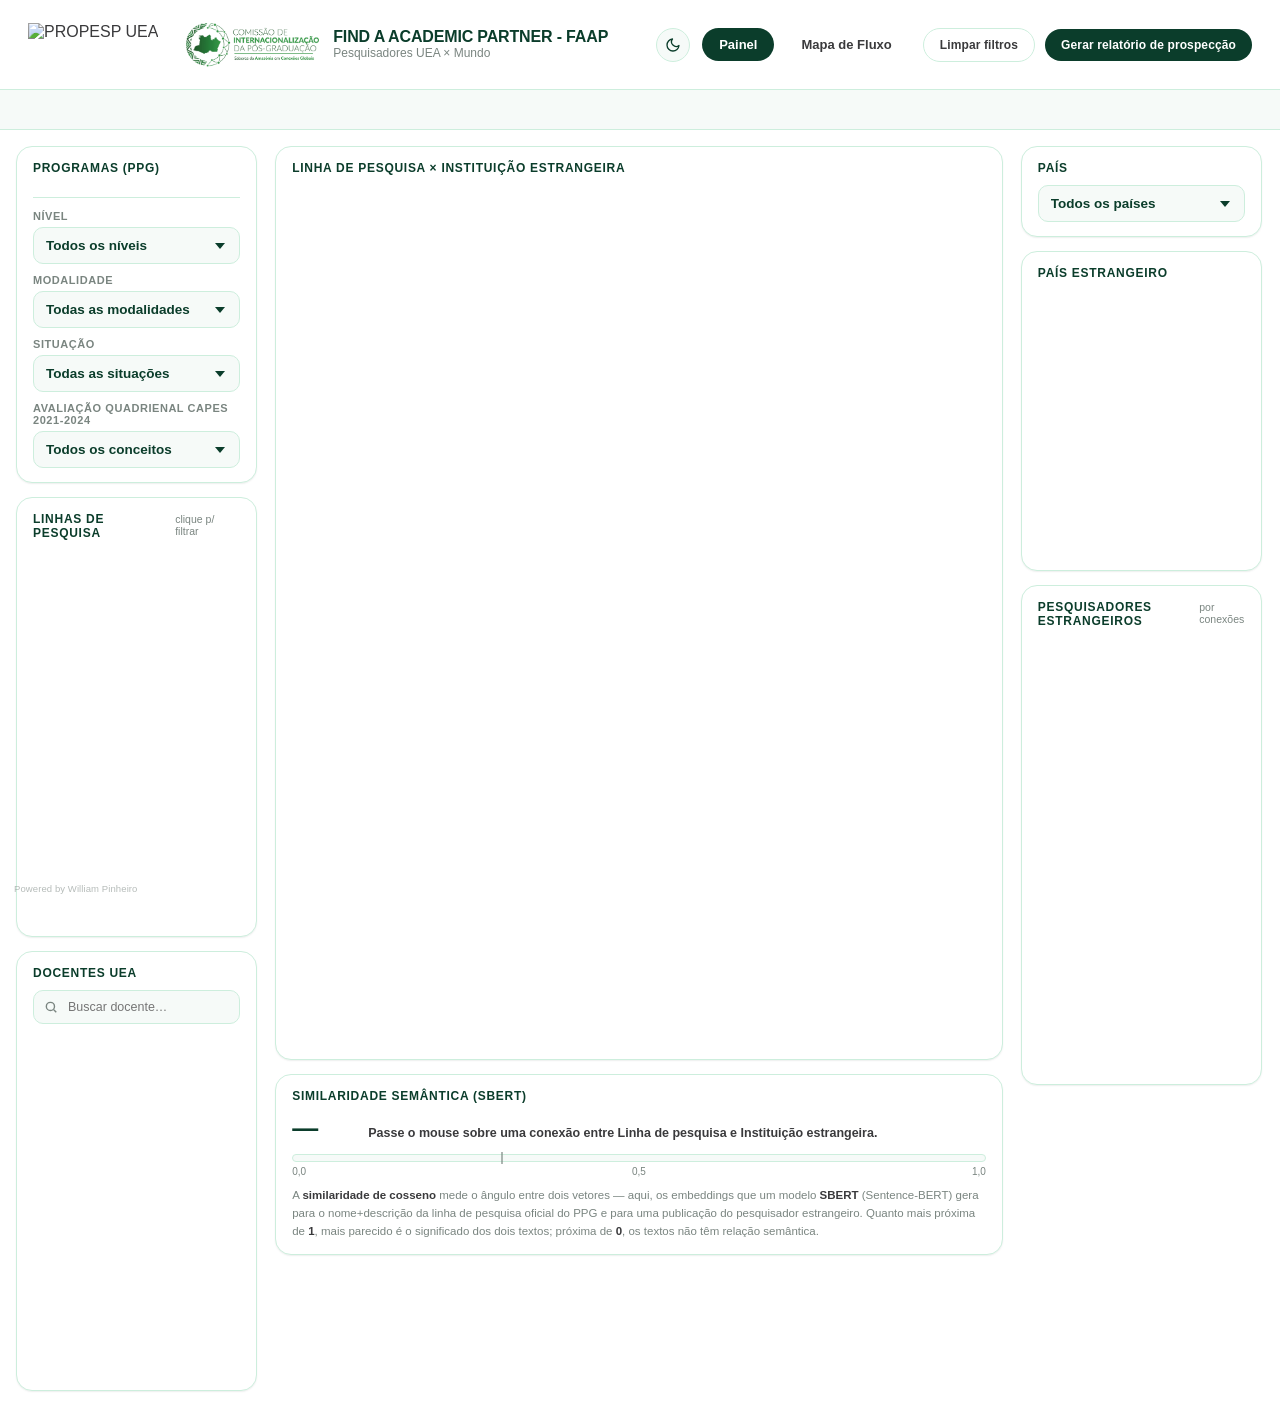
==== commit 3b8cb6e9: "Renomeia o dashboard de GERBRAS para FIND A ACADEMIC PARTNER - FAAP Atualiza título/marca em todas a" ====
--- a/docs/index.html
+++ b/docs/index.html
@@ -3,8 +3,8 @@
 <head>
 <meta charset="utf-8" />
 <meta name="viewport" content="width=device-width, initial-scale=1" />
-<script>(function(){var t=localStorage.getItem('gerbras-theme');if(t==='dark'||t==='light')document.documentElement.setAttribute('data-theme',t);})();</script>
-<title>PROPESP · Parcerias Internacionais UEA</title>
+<script>(function(){var t=localStorage.getItem('faap-theme');if(t==='dark'||t==='light')document.documentElement.setAttribute('data-theme',t);})();</script>
+<title>FIND A ACADEMIC PARTNER - FAAP · Painel</title>
 <link rel="stylesheet" href="css/style.css?v=27" />
 </head>
 <body>
@@ -14,7 +14,7 @@
     <img src="image/propespuea.svg" alt="PROPESP UEA" class="topbar__logo" />
     <img src="image/logo_internacionalizacao.png" alt="Comissão de Internacionalização da Pós-Graduação" class="topbar__logo topbar__logo--intl" />
     <div class="topbar__title">
-      <strong>Parcerias Internacionais</strong>
+      <strong>FIND A ACADEMIC PARTNER - FAAP</strong>
       <span>Pesquisadores UEA × Mundo</span>
     </div>
   </div>
--- a/docs/css/style.css
+++ b/docs/css/style.css
@@ -1,5 +1,5 @@
 /* ==========================================================================
-   GERBRAS · Design system — estética clara, bordas finas verdes, motion Apple
+   FAAP · Design system — estética clara, bordas finas verdes, motion Apple
    ========================================================================== */
 
 :root {
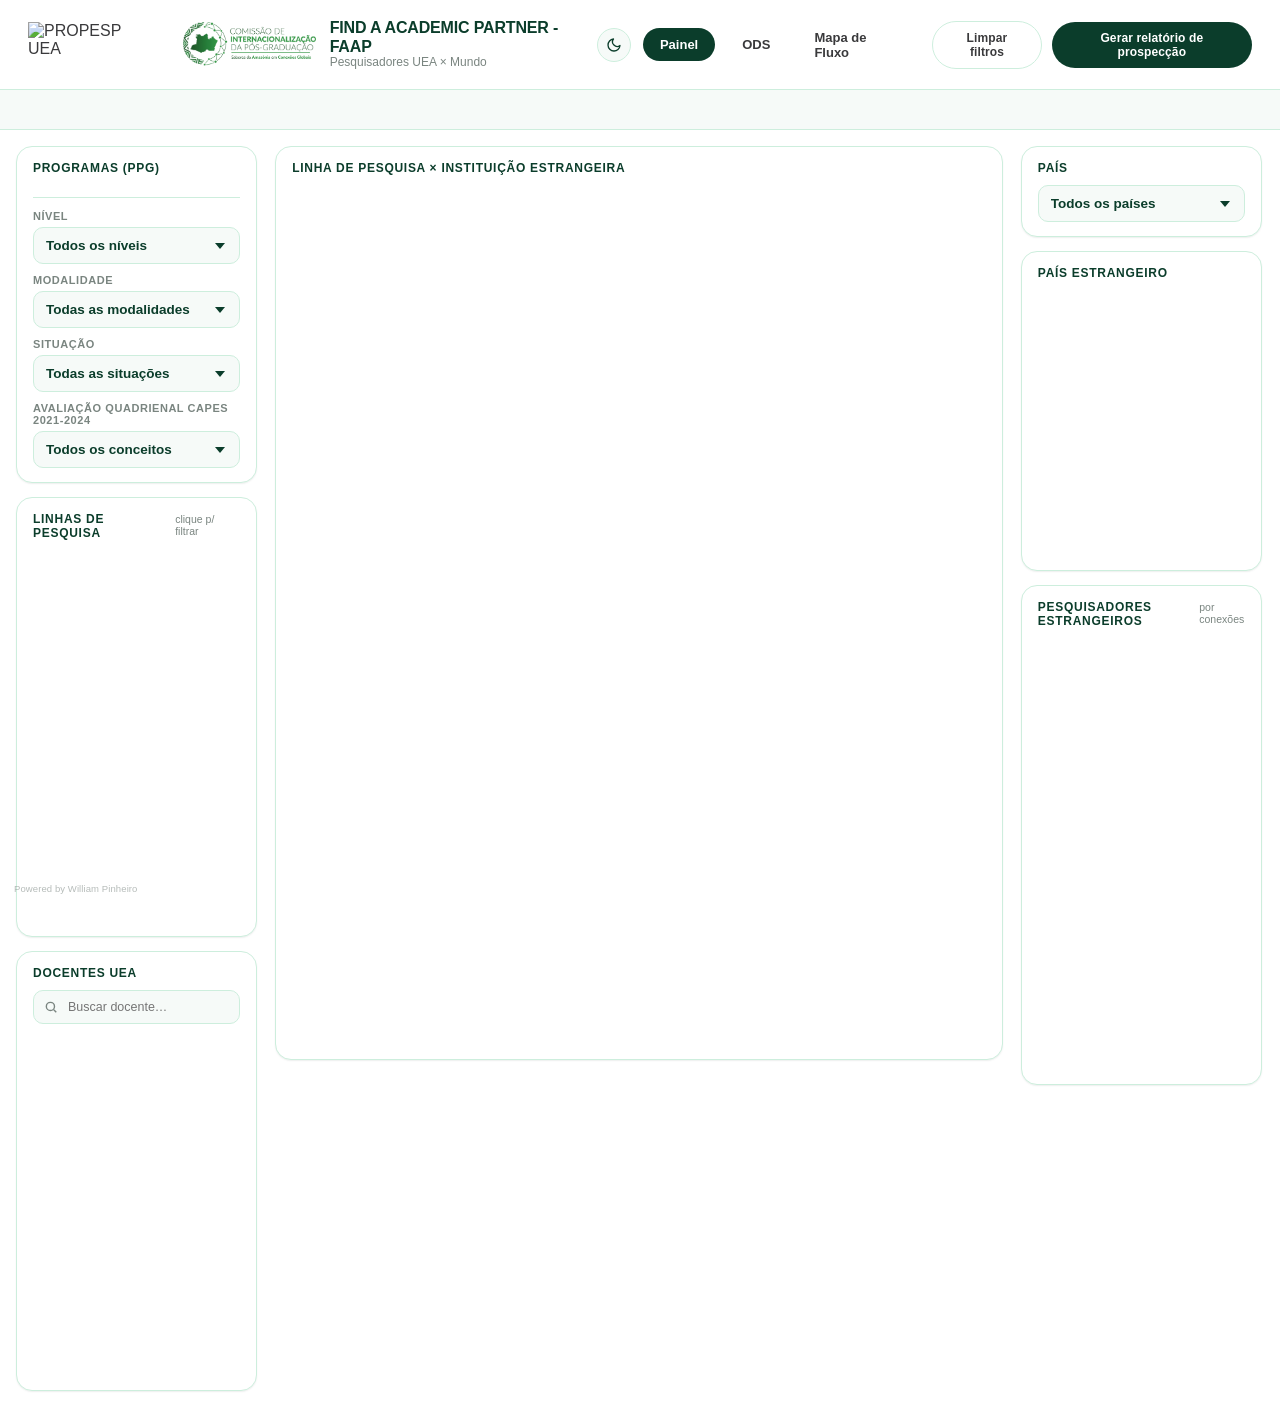
==== commit 45f70696: "Adiciona página ODS (17 ODS × linhas da UEA × universidades) Botão ODS na barra superior, grade dos " ====
--- a/docs/index.html
+++ b/docs/index.html
@@ -5,7 +5,7 @@
 <meta name="viewport" content="width=device-width, initial-scale=1" />
 <script>(function(){var t=localStorage.getItem('faap-theme');if(t==='dark'||t==='light')document.documentElement.setAttribute('data-theme',t);})();</script>
 <title>FIND A ACADEMIC PARTNER - FAAP · Painel</title>
-<link rel="stylesheet" href="css/style.css?v=27" />
+<link rel="stylesheet" href="css/style.css?v=28" />
 </head>
 <body>
 
@@ -25,6 +25,7 @@
       <svg class="icon-moon" viewBox="0 0 24 24" fill="none" stroke="currentColor" stroke-width="2" stroke-linecap="round" stroke-linejoin="round"><path d="M21 12.79A9 9 0 1111.21 3 7 7 0 0021 12.79z"/></svg>
     </button>
     <a href="index.html" class="topbar__link is-active">Painel</a>
+    <a href="ods.html" class="topbar__link">ODS</a>
     <a href="flowmap.html" class="topbar__link">Mapa de Fluxo</a>
     <button class="btn btn--ghost" id="btn-clear-filters" style="margin-left:4px;">Limpar filtros</button>
     <button class="btn" id="btn-report">Gerar relatório de prospecção</button>
--- a/docs/css/style.css
+++ b/docs/css/style.css
@@ -637,3 +637,108 @@
   border-radius: var(--radius-sm); height: 12px; margin: 6px 0;
 }
 @keyframes skeleton-wave { 0% { background-position: 100% 50%; } 100% { background-position: 0 50%; } }
+
+/* ==========================================================================
+   Página ODS — 17 Objetivos de Desenvolvimento Sustentável
+   ========================================================================== */
+.ods-page { padding: 16px; display: flex; flex-direction: column; gap: 16px; min-height: calc(100vh - var(--topbar-h)); }
+.ods-hero { display: flex; align-items: flex-end; justify-content: space-between; gap: 24px; padding: 0 4px; }
+.ods-hero h1 { font-size: 22px; margin: 0; color: var(--ink-primary); }
+.ods-hero p { margin: 4px 0 0; font-size: 13px; color: var(--ink-muted); max-width: 760px; line-height: 1.5; }
+.ods-hero__filter { flex: none; min-width: 190px; }
+
+.ods-top { display: grid; grid-template-columns: minmax(0, 11fr) minmax(0, 9fr); gap: 16px; align-items: start; }
+
+.ods-grid { display: grid; grid-template-columns: repeat(6, minmax(0, 1fr)); gap: 10px; }
+.ods-tile {
+  position: relative; padding: 0; border: 0; background: none; cursor: pointer;
+  border-radius: var(--radius-sm); overflow: hidden; aspect-ratio: 1 / 1;
+  box-shadow: var(--shadow-sm);
+  transition: transform var(--dur-mid) var(--ease), box-shadow var(--dur-mid) var(--ease), opacity var(--dur-mid) var(--ease);
+}
+.ods-tile img { width: 100%; height: 100%; object-fit: cover; display: block; }
+.ods-tile:hover { transform: translateY(-3px); box-shadow: var(--shadow-lift); }
+.ods-tile:focus-visible { outline: 3px solid var(--accent); outline-offset: 2px; }
+.ods-tile.is-selected { outline: 3px solid var(--ink-primary); outline-offset: 2px; transform: translateY(-3px); box-shadow: var(--shadow-lift); }
+.ods-grid:has(.is-selected) .ods-tile:not(.is-selected) { opacity: 0.62; }
+.ods-grid:has(.is-selected) .ods-tile:not(.is-selected):hover { opacity: 1; }
+.ods-tile__count {
+  position: absolute; bottom: 6px; right: 6px; min-width: 22px; padding: 2px 7px;
+  border-radius: var(--radius-pill); background: rgba(0, 0, 0, 0.55); color: #fff;
+  font-size: 11px; font-weight: 700; line-height: 1.3; font-variant-numeric: tabular-nums;
+  backdrop-filter: blur(4px);
+}
+/* a logo ocupa a 18ª célula, ao lado do ODS 17 */
+.ods-logo { aspect-ratio: 1 / 1; display: flex; align-items: center; justify-content: center; }
+.ods-logo img { width: 100%; height: auto; display: block; }
+
+.ods-detail { min-height: 320px; max-height: 720px; overflow-y: auto; }
+.ods-detail__empty { display: flex; flex-direction: column; align-items: center; gap: 14px; padding: 28px 12px; text-align: center; color: var(--ink-muted); font-size: 13px; }
+.ods-detail__empty img { width: 150px; max-width: 60%; height: auto; opacity: 0.9; }
+.ods-detail__head {
+  position: relative; display: flex; gap: 14px; align-items: center;
+  padding: 0 0 12px; margin-bottom: 4px; border-bottom: 3px solid var(--ods-cor);
+}
+.ods-detail__head img { width: 68px; height: 68px; border-radius: var(--radius-sm); flex: none; object-fit: cover; }
+.ods-detail__kicker { font-size: 11px; font-weight: 700; letter-spacing: 0.08em; text-transform: uppercase; color: var(--ink-muted); }
+.ods-detail__head h2 { margin: 1px 0 3px; font-size: 18px; color: var(--ink-primary); line-height: 1.2; }
+.ods-detail__head p { margin: 0; font-size: 12px; color: var(--ink-muted); line-height: 1.4; }
+.ods-detail__close {
+  position: absolute; top: 0; right: 0; width: 26px; height: 26px; border-radius: 50%;
+  border: 1px solid var(--border-hairline); background: var(--surface-alt); color: var(--ink-secondary);
+  font-size: 16px; line-height: 1; cursor: pointer;
+}
+.ods-detail__close:hover { background: var(--surface-hover); border-color: var(--border-strong); }
+.ods-h3 { margin: 16px 0 8px; font-size: 11.5px; font-weight: 700; text-transform: uppercase; letter-spacing: 0.06em; color: var(--ink-primary); }
+
+.ods-linhas { list-style: none; margin: 0; padding: 0; max-height: 240px; overflow-y: auto; }
+.ods-linhas li { display: flex; align-items: baseline; gap: 8px; padding: 5px 2px; border-bottom: 1px solid var(--border-hairline); font-size: 12.5px; }
+.ods-linhas li:last-child { border-bottom: 0; }
+.ods-linhas__t { flex: 1; min-width: 0; color: var(--ink-secondary); }
+.ods-linhas__p { flex: none; font-size: 11px; color: var(--ink-muted); font-variant-numeric: tabular-nums; }
+.ods-chip {
+  flex: none; max-width: 92px; overflow: hidden; text-overflow: ellipsis; white-space: nowrap;
+  padding: 1px 8px; border-radius: var(--radius-pill); font-size: 10.5px; font-weight: 700;
+  background: var(--accent-wash); color: var(--ink-primary);
+}
+.ods-warn { font-style: normal; font-size: 10.5px; font-weight: 600; color: var(--cat-4); white-space: nowrap; }
+
+.ods-rank { list-style: none; margin: 0; padding: 0; counter-reset: rk; }
+.ods-rank li { display: grid; grid-template-columns: minmax(0, 1fr) 90px auto; gap: 10px; align-items: center; padding: 5px 2px; font-size: 12.5px; }
+.ods-rank li:not(:has(.ods-rank__bar)) { grid-template-columns: minmax(0, 1fr) auto; }
+.ods-rank__name { min-width: 0; color: var(--ink-secondary); overflow: hidden; text-overflow: ellipsis; white-space: nowrap; }
+.ods-rank__name small, .ods-rank__val small, .ods-matrix small { display: block; font-size: 10.5px; color: var(--ink-muted); }
+.ods-rank__bar { height: 8px; border-radius: var(--radius-pill); background: var(--surface-alt); overflow: hidden; }
+.ods-rank__bar i { display: block; height: 100%; border-radius: inherit; }
+.ods-rank__val { text-align: right; font-variant-numeric: tabular-nums; }
+.ods-rank__val b { color: var(--ink-primary); }
+
+.ods-pending {
+  margin-top: 16px; padding: 10px 12px; border-radius: var(--radius-sm);
+  border: 1px dashed var(--border-strong); background: var(--surface-alt);
+  font-size: 12px; line-height: 1.5; color: var(--ink-secondary);
+}
+.ods-pending code { font-size: 11px; padding: 1px 5px; border-radius: 5px; background: var(--accent-wash); color: var(--ink-primary); }
+
+.ods-matrix__controls { display: inline-flex; align-items: center; gap: 8px; }
+.ods-matrix-note { margin: 0 0 10px; font-size: 12px; line-height: 1.5; color: var(--ink-muted); max-width: 900px; }
+.ods-matrix-scroll { overflow-x: auto; }
+.ods-matrix { border-collapse: separate; border-spacing: 2px; width: 100%; font-size: 11.5px; font-variant-numeric: tabular-nums; }
+.ods-matrix th, .ods-matrix td { padding: 0; text-align: center; }
+.ods-matrix__inst { position: sticky; left: 0; z-index: 2; background: var(--surface-panel); text-align: left !important; min-width: 190px; max-width: 240px; padding: 4px 10px 4px 2px !important; font-weight: 600; color: var(--ink-secondary); white-space: nowrap; overflow: hidden; text-overflow: ellipsis; }
+.ods-matrix__ods { width: 34px; min-width: 34px; cursor: pointer; }
+.ods-matrix__ods img { width: 30px; height: 30px; border-radius: 6px; display: block; margin: 0 auto 3px; object-fit: cover; opacity: 0.85; transition: opacity var(--dur-fast) var(--ease), transform var(--dur-fast) var(--ease); }
+.ods-matrix__ods:hover img, .ods-matrix__ods.is-selected img { opacity: 1; transform: scale(1.12); }
+.ods-matrix td { height: 30px; border-radius: 6px; color: var(--ink-primary); font-weight: 600;
+  background: color-mix(in srgb, var(--accent) var(--a, 0%), var(--surface-alt)); }
+.ods-matrix td[style*="--a:"] { color: var(--ink-primary); }
+.ods-matrix td.is-selected { box-shadow: inset 0 0 0 2px var(--ink-primary); }
+.ods-matrix__total { min-width: 64px; padding-left: 8px !important; font-weight: 700; color: var(--ink-primary); }
+.ods-matrix tr.is-small .ods-matrix__inst { opacity: 0.75; }
+
+@media (max-width: 980px) {
+  .ods-top { grid-template-columns: 1fr; }
+  .ods-hero { flex-direction: column; align-items: stretch; }
+  .ods-grid { grid-template-columns: repeat(3, minmax(0, 1fr)); }
+  .ods-detail { max-height: none; }
+}
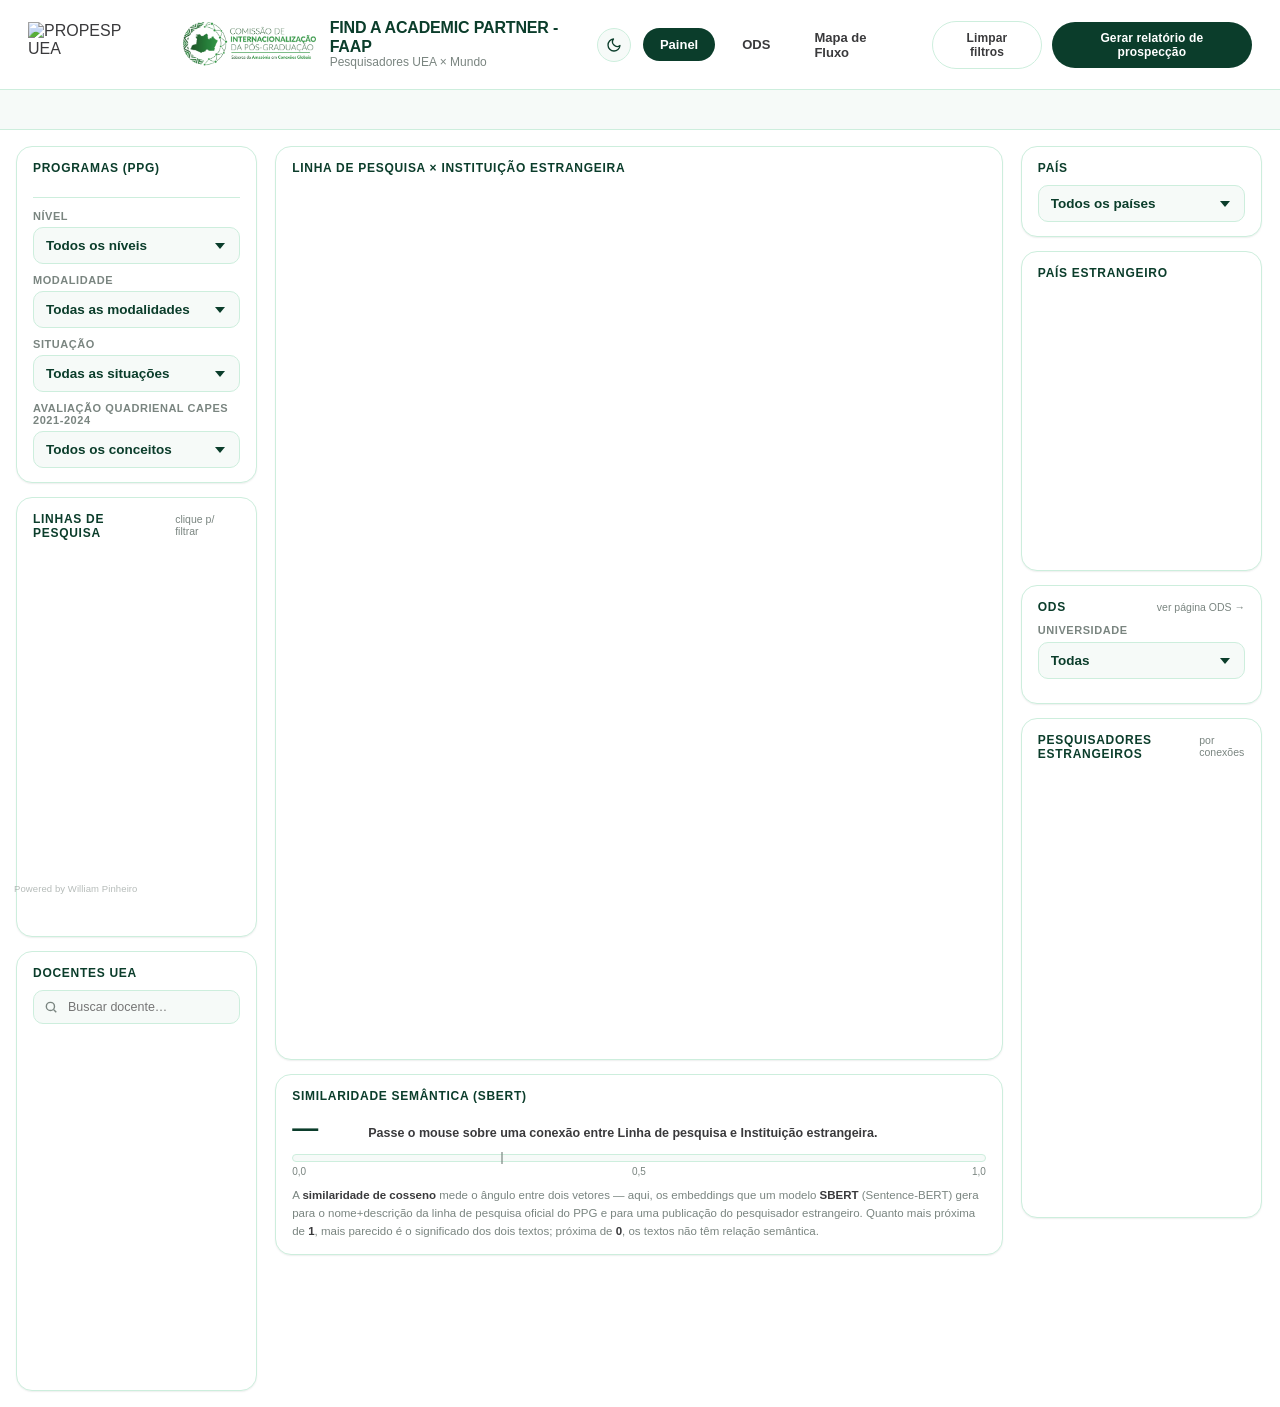
==== commit 8eb88de7: "Painel de ODS na página principal e ODS nas linhas do relatório - Página principal: painel ODS abaix" ====
--- a/docs/index.html
+++ b/docs/index.html
@@ -5,7 +5,7 @@
 <meta name="viewport" content="width=device-width, initial-scale=1" />
 <script>(function(){var t=localStorage.getItem('faap-theme');if(t==='dark'||t==='light')document.documentElement.setAttribute('data-theme',t);})();</script>
 <title>FIND A ACADEMIC PARTNER - FAAP · Painel</title>
-<link rel="stylesheet" href="css/style.css?v=28" />
+<link rel="stylesheet" href="css/style.css?v=29" />
 </head>
 <body>
 
@@ -155,6 +155,20 @@
       <div class="panel__body" id="map-chart" style="flex:1; min-height:0;"></div>
     </div>
 
+    <div class="panel" id="ods-panel" data-help="ODS da ONU ligados às linhas de pesquisa da UEA que têm conexões com pesquisadores estrangeiros, considerando os filtros ativos. O número em cada quadro é a quantidade de pesquisadores estrangeiros distintos com conexão a linhas classificadas naquele ODS. Escolha uma universidade para ver só as conexões dela; clique num ODS para abrir a página ODS.">
+      <div class="panel__header">
+        <span class="panel__title">ODS</span>
+        <a class="panel__hint ods-panel__link" href="ods.html" id="ods-panel-link">ver página ODS →</a>
+      </div>
+      <div class="field">
+        <label for="filter-ods-inst">Universidade</label>
+        <select id="filter-ods-inst" class="dropdown">
+          <option value="">Todas</option>
+        </select>
+      </div>
+      <div class="ods-grid ods-grid--mini" id="ods-mini-grid" role="group" aria-label="ODS com conexões"></div>
+    </div>
+
     <div class="panel panel--grow" style="height:500px;" data-help="Ranking dos pesquisadores estrangeiros com mais conexões (matches) com professores da UEA, considerando os filtros ativos. Clique num nome para abrir o perfil completo daquele pesquisador.">
       <div class="panel__header">
         <span class="panel__title">Pesquisadores estrangeiros</span>
@@ -174,7 +188,7 @@
 <script src="lib/topojson-client.min.js"></script>
 <script src="js/common.js?v=27"></script>
 <script src="js/charts.js?v=27"></script>
-<script src="js/report.js?v=27"></script>
-<script src="js/page1.js?v=27"></script>
+<script src="js/report.js?v=30"></script>
+<script src="js/page1.js?v=30"></script>
 </body>
 </html>
--- a/docs/css/style.css
+++ b/docs/css/style.css
@@ -742,3 +742,12 @@
   .ods-grid { grid-template-columns: repeat(3, minmax(0, 1fr)); }
   .ods-detail { max-height: none; }
 }
+
+/* painel ODS compacto na página 1 (coluna da direita) */
+.ods-grid--mini { grid-template-columns: repeat(4, minmax(0, 1fr)); gap: 6px; margin-top: 10px; }
+.ods-grid--mini .ods-tile { border-radius: 8px; }
+.ods-grid--mini .ods-tile__count { bottom: 3px; right: 3px; min-width: 16px; padding: 1px 5px; font-size: 9.5px; }
+.ods-tile.is-empty { opacity: 0.35; }
+.ods-tile.is-empty:hover { opacity: 0.8; }
+.ods-panel__link { text-decoration: none; }
+.ods-panel__link:hover { color: var(--ink-primary); text-decoration: underline; }
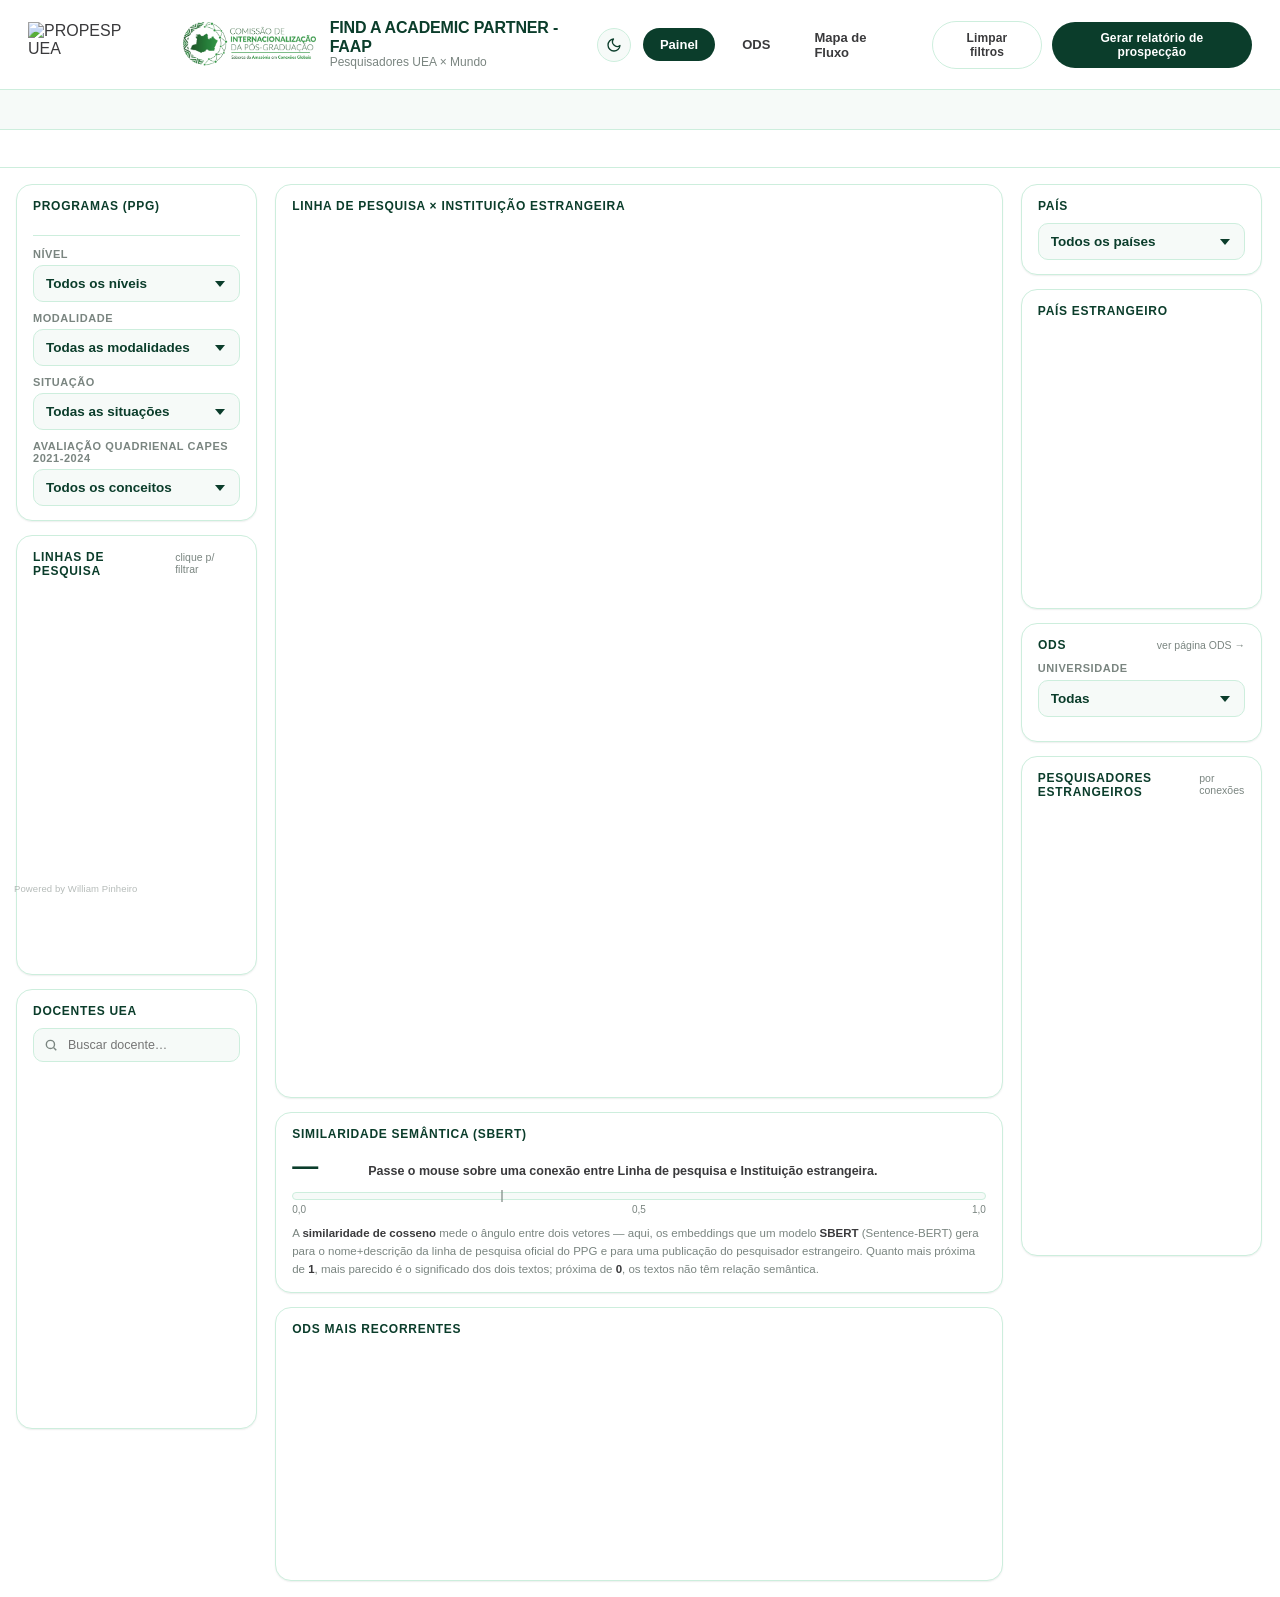
==== commit 86b1a3a8: "Nuvem de ODS no painel e no relatório de prospecção; barra de filtros ativos - Painel: nuvem "ODS ma" ====
--- a/docs/index.html
+++ b/docs/index.html
@@ -5,7 +5,7 @@
 <meta name="viewport" content="width=device-width, initial-scale=1" />
 <script>(function(){var t=localStorage.getItem('faap-theme');if(t==='dark'||t==='light')document.documentElement.setAttribute('data-theme',t);})();</script>
 <title>FIND A ACADEMIC PARTNER - FAAP · Painel</title>
-<link rel="stylesheet" href="css/style.css?v=29" />
+<link rel="stylesheet" href="css/style.css?v=33" />
 </head>
 <body>
 
@@ -33,6 +33,7 @@
 </header>
 
 <div class="statbar" id="topbar-stats"></div>
+<div class="filterbar" id="active-filters" aria-live="polite" data-help="Filtros ativos no painel. Clique no × de um filtro para removê-lo, ou em &quot;Limpar tudo&quot; para remover todos."></div>
 
 <main class="layout">
 
@@ -136,6 +137,14 @@
         </p>
       </div>
     </div>
+
+    <div class="panel" id="ods-cloud-card" data-help="Nuvem de palavras com os ODS da ONU mais recorrentes nas conexões encontradas, considerando todos os filtros ativos (PPG, conceito/nível/modalidade/situação CAPES, linha de pesquisa, país e universidade). Quanto maior o nome, mais conexões envolvem linhas de pesquisa da UEA classificadas naquele ODS. Clique num ODS para abrir a página ODS.">
+      <div class="panel__header">
+        <span class="panel__title">ODS mais recorrentes</span>
+        <span class="panel__hint" id="ods-cloud-hint"></span>
+      </div>
+      <div class="ods-cloud" id="ods-cloud"></div>
+    </div>
   </section>
 
   <!-- ===================== Coluna 3 — visão geral ===================== -->
@@ -186,9 +195,9 @@
 <script src="lib/d3.v7.min.js"></script>
 <script src="lib/d3-sankey.min.js"></script>
 <script src="lib/topojson-client.min.js"></script>
-<script src="js/common.js?v=27"></script>
-<script src="js/charts.js?v=27"></script>
-<script src="js/report.js?v=30"></script>
-<script src="js/page1.js?v=30"></script>
+<script src="js/common.js?v=28"></script>
+<script src="js/charts.js?v=33"></script>
+<script src="js/report.js?v=31"></script>
+<script src="js/page1.js?v=35"></script>
 </body>
 </html>
--- a/docs/css/style.css
+++ b/docs/css/style.css
@@ -214,6 +214,40 @@
 .topbar__stat { text-align: center; line-height: 1.1; }
 .topbar__stat b { display: block; font-size: 15px; color: var(--ink-primary); font-variant-numeric: tabular-nums; }
 .topbar__stat small { font-size: 10.5px; color: var(--ink-muted); text-transform: uppercase; letter-spacing: 0.04em; }
+
+/* terceira barra: filtros selecionados (página 1), cada um removível */
+.filterbar {
+  display: flex; align-items: center; flex-wrap: wrap; gap: 6px;
+  min-height: 38px; padding: 6px 28px;
+  background: var(--surface-page);
+  border-bottom: 1px solid var(--border-hairline);
+  font-size: 11.5px;
+}
+.filterbar__label {
+  font-size: 10.5px; font-weight: 700; color: var(--ink-muted);
+  text-transform: uppercase; letter-spacing: 0.04em; margin-right: 4px;
+}
+.filterbar__empty { color: var(--ink-muted); }
+.filter-chip {
+  display: inline-flex; align-items: center; gap: 6px; max-width: 340px;
+  padding: 3px 4px 3px 10px; border-radius: var(--radius-pill);
+  background: var(--accent-wash); border: 1px solid var(--border-strong);
+  color: var(--ink-primary); font-weight: 600;
+}
+.filter-chip small { color: var(--ink-muted); font-weight: 700; text-transform: uppercase; font-size: 9.5px; letter-spacing: 0.04em; }
+.filter-chip span { overflow: hidden; text-overflow: ellipsis; white-space: nowrap; }
+.filter-chip button {
+  display: flex; align-items: center; justify-content: center; flex: none;
+  width: 18px; height: 18px; border-radius: 50%; border: 0; padding: 0;
+  background: transparent; color: var(--ink-secondary); font-size: 14px; line-height: 1;
+  cursor: pointer; transition: background var(--dur-fast) var(--ease);
+}
+.filter-chip button:hover { background: var(--surface-hover); color: var(--ink-primary); }
+.filterbar__clear {
+  margin-left: 4px; border: 0; background: none; padding: 3px 6px;
+  font-family: var(--font); font-size: 11.5px; font-weight: 700; color: var(--accent-strong);
+  cursor: pointer; text-decoration: underline; text-underline-offset: 2px;
+}
 
 .theme-toggle {
   display: flex; align-items: center; justify-content: center;
@@ -485,6 +519,17 @@
 .sbert-desc { font-size: 11.5px; line-height: 1.55; color: var(--ink-muted); margin: 0; }
 .sbert-desc b { color: var(--ink-secondary); }
 
+/* nuvem de palavras dos ODS mais recorrentes, abaixo do card SBERT */
+#ods-cloud-card { flex: none; }
+.ods-cloud { width: 100%; min-height: 220px; }
+.ods-cloud__svg { display: block; }
+.ods-cloud__word {
+  font-family: var(--font); font-weight: 800; letter-spacing: -0.01em;
+  cursor: pointer; transition: opacity var(--dur-fast) var(--ease);
+}
+.ods-cloud__svg:hover .ods-cloud__word { opacity: 0.45 !important; }
+.ods-cloud__svg .ods-cloud__word:hover { opacity: 1 !important; }
+
 /* ==========================================================================
    Word cloud / mapa / barras
    ========================================================================== */
